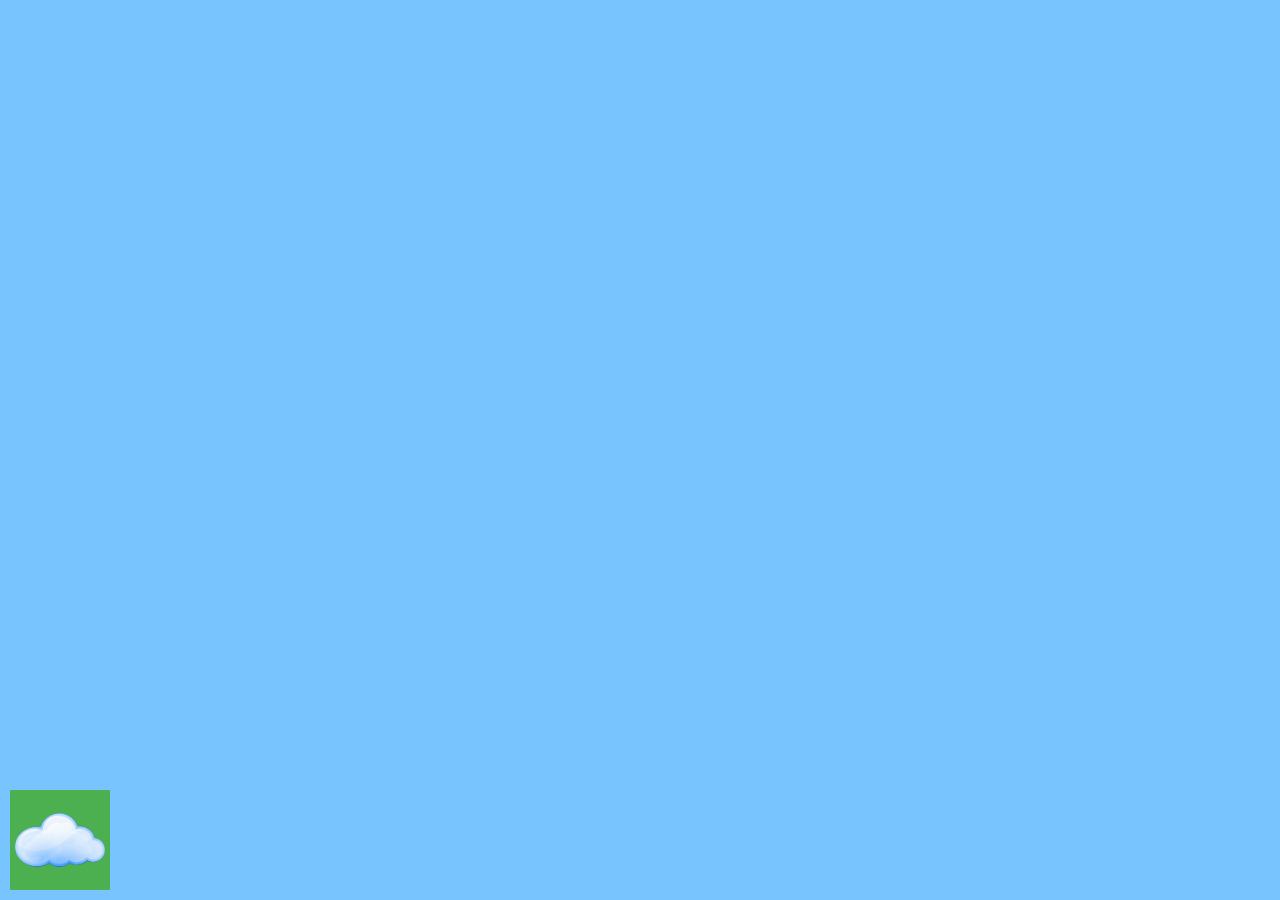
==== Project/project.html @ 0e156fa9 "Update 2" ====
<!DOCTYPE html>
<html lang="en">
<head>
    <meta charset="UTF-8">
    <meta name="viewport" content="width=device-width, initial-scale=1.0">
    <title>weather app</title>
    <link rel="stylesheet" href="project.css">
      <script src="https://code.jquery.com/jquery-3.7.1.min.js"></script>
    <script src="project.js" defer></script>
</head>
<body>
  <circle id="Clouds">
    <button id="CloudButton"><img id="CloudButtonIcon" src="cloud-icon.png"></img></button>
</body>
</html>
---- Project/project.css ----
body {
    background-color: #77c4ff;
}
#Clouds {
    right: 10px;
    top: 40px;
    border-radius: 50%;
    color:white;
    z-index: 999;
}
#CloudButton {
    padding :0px;
    left : 10px;
    position: absolute;
    width: 100px;
    height: 100px;
    background-color: #4CAF50;
    border: none;
    bottom: 10px;
}
#CloudButtonIcon {
    padding :0px;
    position: absolute;
    width: 90px;
    height: 90px;
    border: none;
    bottom:5px;
    left:5px;
}
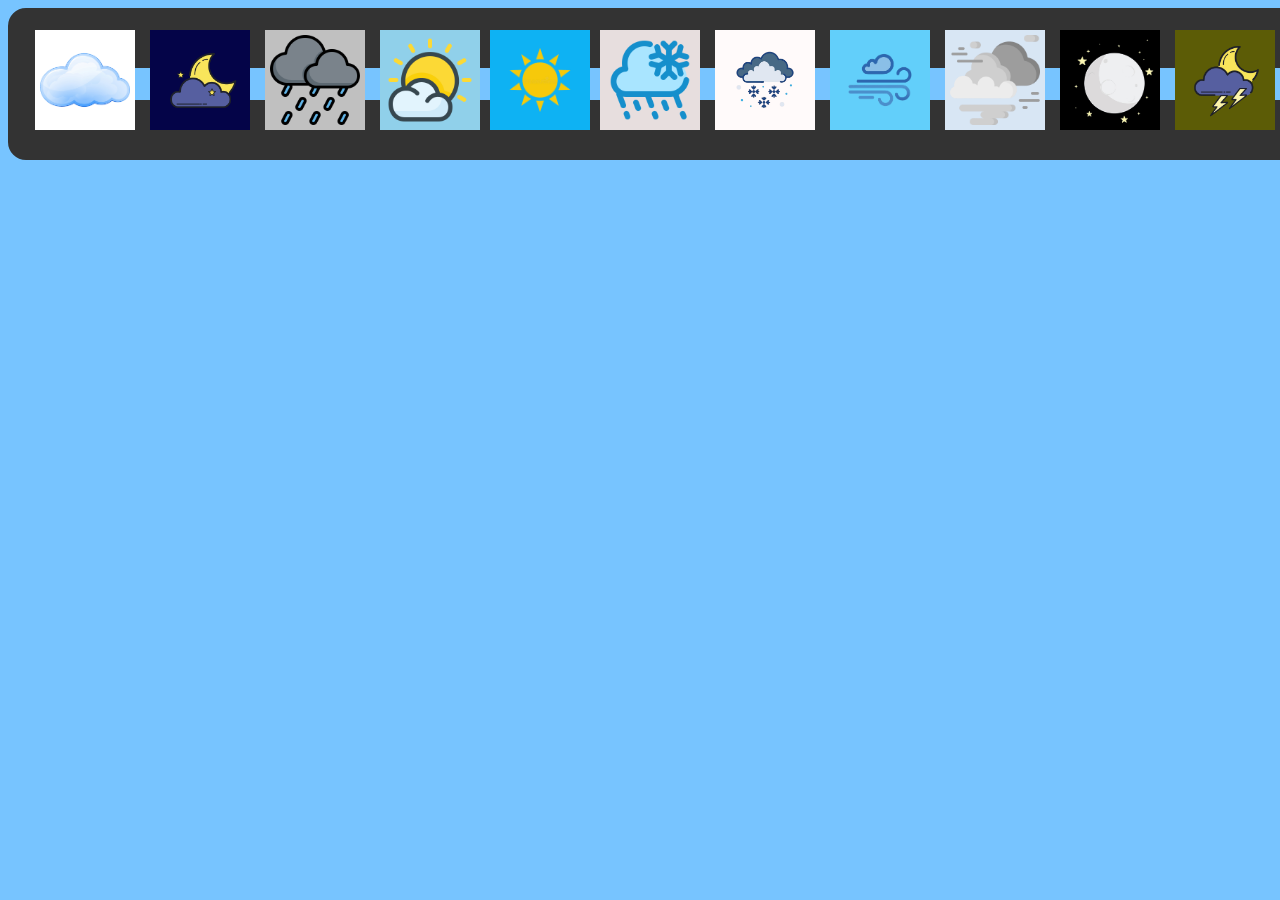
==== commit e7905db5: "Weather icons added" ====
--- a/Project/project.html
+++ b/Project/project.html
@@ -9,7 +9,45 @@
     <script src="project.js" defer></script>
 </head>
 <body>
+
+  <div class="Weather-Panel">
+
   <circle id="Clouds">
-    <button id="CloudButton"><img id="CloudButtonIcon" src="cloud-icon.png"></img></button>
+    <button id="CloudButton"><img id="CloudButtonIcon" src="icons/cloud-icon.png"></img></button>
+  
+  <circle id="CloudyNight">
+    <button id="CloudyNightButton"><img id="CloudyNightIcon" src="icons/cloudynight.png"></img></button>
+ 
+  <circle id="RainyAfternoon">
+    <button id="HeavyRainButton"><img id="HeavyRainIcon" src="icons/heavyrain.png"></ing></button>
+
+  <circle id="PartlyCloudy">
+    <button id="PartlyCloudyButton"><img id="PartlyCloudyIcon" src="icons/partlycloudy.png"></img></button>
+    
+  <circle id="Sunny">
+    <button id="SunnyButton"><img id="SunnyIcon" src="icons/sunny.png"></img></button>
+   
+  <circle id="RoughHail">
+    <button id="RoughHailButton"><img id="RoughHailIcon" src="icons/roughhail.png"></img></button>
+
+  <circle id="SnowDay">
+    <button id="SnowDayButton"><img id="SnowDayIcon" src="icons/snowday.png"></img></button>
+  
+  <circle id="Windy">
+    <button id="WindyButton"><img id="WindyIcon" src="icons/windy.png"></img></button>
+
+  <circle id="Foggy">
+    <button id="FoggyButton"><img id="FoggyIcon" src="icons/foggy.png"></img></button>
+  
+  <circle id="ClearNight">
+    <button id="ClearNightButton"><img id="ClearNightIcon" src="icons/clearnight.png"></img></button>
+  
+  <circle id="StormyNight">
+    <button id="StormyNightButton"><img id="StormyNightIcon" src="icons/stormynight.png"></img></button>
+
+  <circle id="StormyDay">
+    <button id="StormyDayButton"><img id="StormyDayIcon" src="icons/stormyday.png"></img></button>
+    
+  </div>
 </body>
 </html>
--- a/Project/project.css
+++ b/Project/project.css
@@ -1,6 +1,17 @@
 body {
     background-color: #77c4ff;
 }
+
+.Weather-Panel {
+    display: flex;
+    gap: 12px;
+    padding: 16px;
+    border: 60px solid #333;
+    border-radius: 18px;
+    width: 100%;
+
+}
+
 #Clouds {
     right: 10px;
     top: 40px;
@@ -9,12 +20,13 @@
     z-index: 999;
 }
 #CloudButton {
-    padding :0px;
-    left : 10px;
-    position: absolute;
-    width: 100px;
-    height: 100px;
-    background-color: #4CAF50;
+    padding: 0px;
+    left: 35px;
+    top: 30px;
+    position: absolute;
+    width: 100px;
+    height: 100px;
+    background-color: rgb(255, 255, 255);
     border: none;
     bottom: 10px;
 }
@@ -26,4 +38,310 @@
     border: none;
     bottom:5px;
     left:5px;
+}
+#CloudyNight {
+    right: 10px;
+    top: 40px;
+    border-radius: 50%;
+    color:white;
+    z-index: 999;
+}
+#CloudyNightButton {
+    padding: 0px;
+    left: 150px;
+    top: 30px;
+    position: absolute;
+    width: 100px;
+    height: 100px;
+    background-color: rgb(4, 4, 72);
+    border: none;
+    bottom: 10px;
+}
+#CloudyNightIcon {
+    padding :0px;
+    position: absolute;
+    width: 90px;
+    height: 90px;
+    border: none;
+    bottom:5px;
+    left:5px;
+}
+#RainyAfternoon {
+    right: 10px;
+    top: 40px;
+    border-radius: 50%;
+    color:white;
+    z-index: 999;
+}
+#HeavyRainButton {
+    padding: 0px;
+    left: 265px;
+    top: 30px;
+    position: absolute;
+    width: 100px;
+    height: 100px;
+    background-color: silver;
+    border: none;
+    bottom: 10px;
+}
+#HeavyRainIcon {
+    padding :0px;
+    position: absolute;
+    width: 90px;
+    height: 90px;
+    border: none;
+    bottom:5px;
+    left:5px;
+}
+
+#PartlyCloudy {
+    right: 10px;
+    top: 40px;
+    border-radius: 50%;
+    color:white;
+    z-index: 999;
+}
+#PartlyCloudyButton {
+    padding: 0px;
+    left: 380px;
+    top: 30px;
+    position: absolute;
+    width: 100px;
+    height: 100px;
+    background-color: rgb(144, 208, 234);
+    border: none;
+    bottom: 10px;
+}
+#PartlyCloudyIcon {
+    padding :0px;
+    position: absolute;
+    width: 90px;
+    height: 90px;
+    border: none;
+    bottom:5px;
+    left:5px;
+}
+
+#Sunny {
+    right: 10px;
+    top: 40px;
+    border-radius: 50%;
+    color:white;
+    z-index: 999;
+}
+#SunnyButton {
+    padding: 0px;
+    left: 490px;
+    top: 30px;
+    position: absolute;
+    width: 100px;
+    height: 100px;
+    background-color: rgb(14, 178, 243);
+    border: none;
+    bottom: 10px;
+}
+#SunnyIcon {
+    padding :0px;
+    position: absolute;
+    width: 90px;
+    height: 90px;
+    border: none;
+    bottom:5px;
+    left:5px;
+}
+
+#RoughHail {
+    right: 10px;
+    top: 40px;
+    border-radius: 50%;
+    color:white;
+    z-index: 999;
+}
+#RoughHailButton {
+    padding: 0px;
+    left: 600px;
+    top: 30px;
+    position: absolute;
+    width: 100px;
+    height: 100px;
+    background-color: rgb(231, 222, 222);
+    border: none;
+    bottom: 10px;
+}
+#RoughHailIcon {
+    padding :0px;
+    position: absolute;
+    width: 90px;
+    height: 90px;
+    border: none;
+    bottom:5px;
+    left:5px;
+}
+
+#SnowDay {
+    right: 10px;
+    top: 40px;
+    border-radius: 50%;
+    color:white;
+    z-index: 999;
+}
+#SnowDayButton {
+    padding: 0px;
+    left: 715px;
+    top: 30px;
+    position: absolute;
+    width: 100px;
+    height: 100px;
+    background-color: snow;
+    border: none;
+    bottom: 10px;
+}
+#SnowDayIcon {
+    padding :0px;
+    position: absolute;
+    width: 90px;
+    height: 90px;
+    border: none;
+    bottom:5px;
+    left:5px;
+}
+
+#Windy {
+    right: 10px;
+    top: 40px;
+    border-radius: 50%;
+    color:white;
+    z-index: 999;
+}
+#WindyButton {
+    padding: 0px;
+    left: 830px;
+    top: 30px;
+    position: absolute;
+    width: 100px;
+    height: 100px;
+    background-color: rgb(98, 207, 250);
+    border: none;
+    bottom: 10px;
+}
+#WindyIcon {
+    padding :0px;
+    position: absolute;
+    width: 90px;
+    height: 90px;
+    border: none;
+    bottom:5px;
+    left:5px;
+}
+
+#Foggy {
+    right: 10px;
+    top: 40px;
+    border-radius: 50%;
+    color:white;
+    z-index: 999;
+}
+#FoggyButton {
+    padding: 0px;
+    left: 945px;
+    top: 30px;
+    position: absolute;
+    width: 100px;
+    height: 100px;
+    background-color: rgb(216, 230, 244);
+    border: none;
+    bottom: 10px;
+}
+#FoggyIcon {
+    padding :0px;
+    position: absolute;
+    width: 90px;
+    height: 90px;
+    border: none;
+    bottom:5px;
+    left:5px;
+}
+
+#ClearNight {
+    right: 10px;
+    top: 40px;
+    border-radius: 50%;
+    color:white;
+    z-index: 999;
+}
+#ClearNightButton {
+    padding: 0px;
+    left: 1060px;
+    top: 30px;
+    position: absolute;
+    width: 100px;
+    height: 100px;
+    background-color: black;
+    border: none;
+    bottom: 10px;
+}
+#ClearNightIcon {
+    padding :0px;
+    position: absolute;
+    width: 90px;
+    height: 90px;
+    border: none;
+    bottom:5px;
+    left:5px;
+}
+
+#StormyNight {
+    right: 10px;
+    top: 40px;
+    border-radius: 50%;
+    color:white;
+    z-index: 999;
+}
+#StormyNightButton {
+    padding: 0px;
+    left: 1175px;
+    top: 30px;
+    position: absolute;
+    width: 100px;
+    height: 100px;
+    background-color: rgb(92, 92, 6);
+    border: none;
+    bottom: 10px;
+}
+#StormyNightIcon {
+    padding :0px;
+    position: absolute;
+    width: 90px;
+    height: 90px;
+    border: none;
+    bottom:5px;
+    left:5px;
+}
+
+#StormyDay {
+    right: 10px;
+    top: 40px;
+    border-radius: 50%;
+    color:white;
+    z-index: 999;
+}
+#StormyDayButton {
+    padding: 0px;
+    left: 1290px;
+    top: 30px;
+    position: absolute;
+    width: 100px;
+    height: 100px;
+    background-color: rgb(183, 183, 96);
+    border: none;
+    bottom: 10px;
+}
+#StormyDayIcon {
+    padding :0px;
+    position: absolute;
+    width: 90px;
+    height: 90px;
+    border: none;
+    bottom:5px;
+    left:5px;
 }
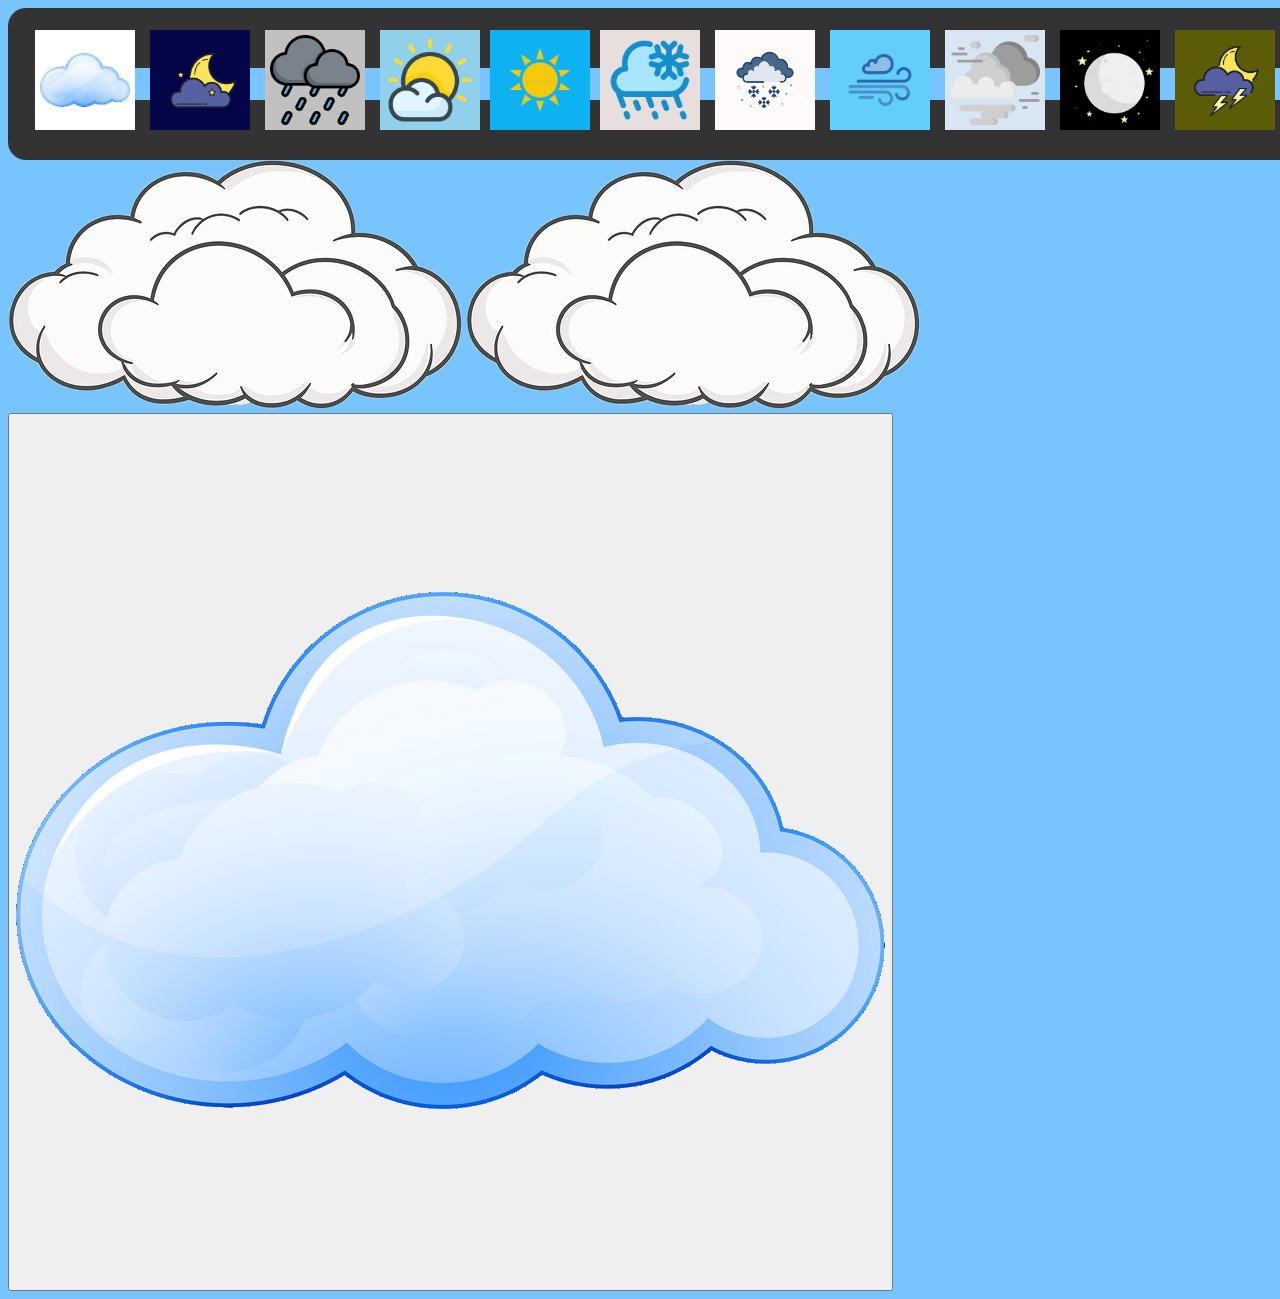
==== commit 47fb9741: "Merge branch 'main' of https://github.com/Kylored8/project" ====
--- a/Project/project.html
+++ b/Project/project.html
@@ -49,5 +49,8 @@
     <button id="StormyDayButton"><img id="StormyDayIcon" src="icons/stormyday.png"></img></button>
     
   </div>
+  <img id="cloud1" src="cloud.png">
+    <img id="cloud2" src="cloud.png">
+    <button id="CloudButton"><img id="CloudButtonIcon" src="cloud-icon.png"></img></button>
 </body>
 </html>
--- a/Project/project.css
+++ b/Project/project.css
@@ -18,6 +18,29 @@
     border-radius: 50%;
     color:white;
     z-index: 999;
+#cloud1.hidden {
+       display:none;
+}
+#cloud2.hidden {
+       display:none;
+}
+#cloud1 {
+
+    position: absolute;
+    width: 1000px;
+    height: auto;
+   top: -150px;
+   right: 45%;
+   z-index: 1;
+}
+#cloud2 {
+
+    position: absolute;
+    width: 1000px;
+    height: auto;
+   top: -150px;
+   left: 40%;
+z-index: 0;
 }
 #CloudButton {
     padding: 0px;
@@ -29,6 +52,7 @@
     background-color: rgb(255, 255, 255);
     border: none;
     bottom: 10px;
+    cursor: pointer;
 }
 #CloudButtonIcon {
     padding :0px;
@@ -344,4 +368,7 @@
     border: none;
     bottom:5px;
     left:5px;
+}
+#CloudButton.active {
+    background-color: rgb(150, 43, 43);
 }
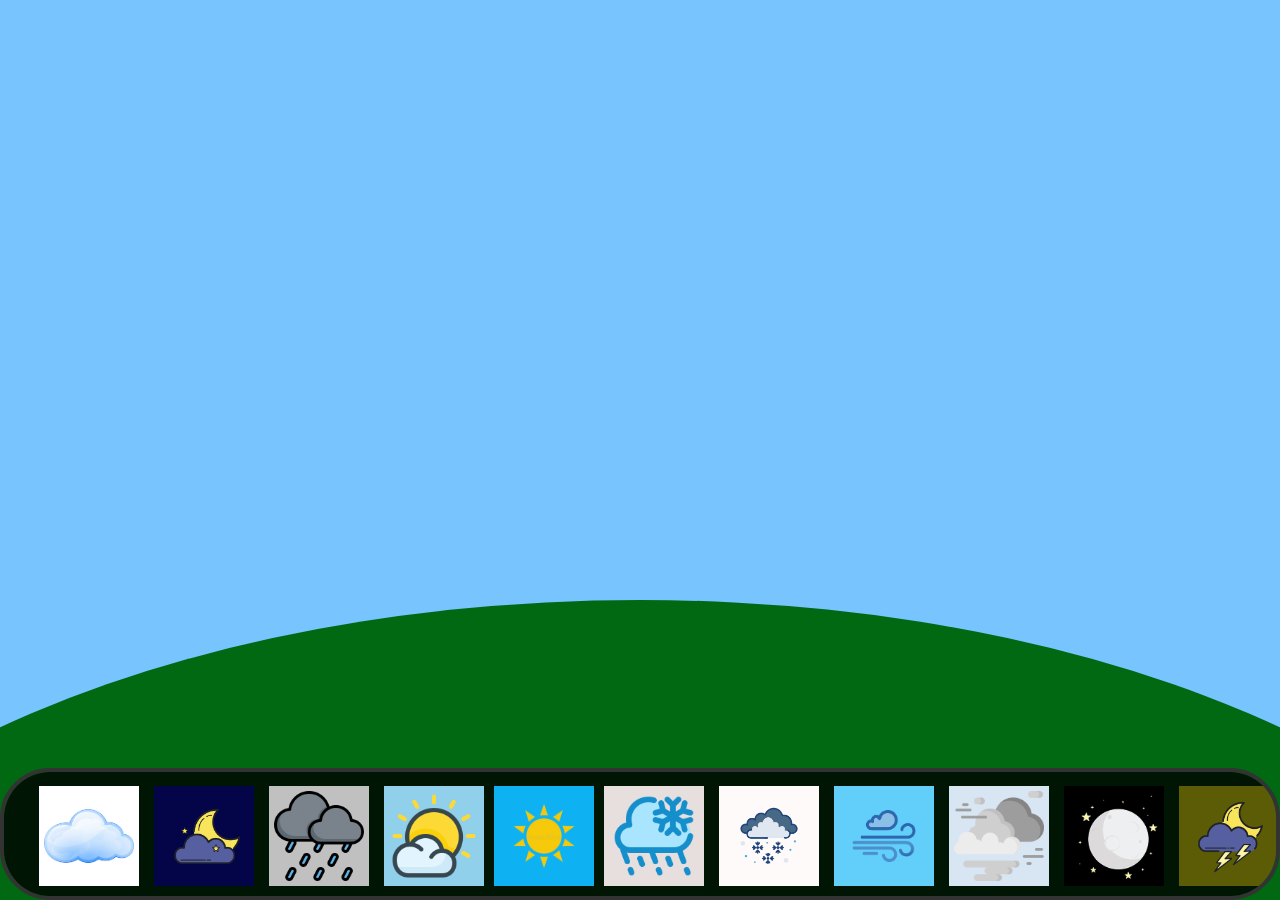
==== commit d797eef4: "weather and ground" ====
--- a/Project/project.html
+++ b/Project/project.html
@@ -12,45 +12,37 @@
 
   <div class="Weather-Panel">
 
-  <circle id="Clouds">
     <button id="CloudButton"><img id="CloudButtonIcon" src="icons/cloud-icon.png"></img></button>
   
-  <circle id="CloudyNight">
     <button id="CloudyNightButton"><img id="CloudyNightIcon" src="icons/cloudynight.png"></img></button>
  
-  <circle id="RainyAfternoon">
     <button id="HeavyRainButton"><img id="HeavyRainIcon" src="icons/heavyrain.png"></ing></button>
 
-  <circle id="PartlyCloudy">
     <button id="PartlyCloudyButton"><img id="PartlyCloudyIcon" src="icons/partlycloudy.png"></img></button>
     
-  <circle id="Sunny">
     <button id="SunnyButton"><img id="SunnyIcon" src="icons/sunny.png"></img></button>
    
-  <circle id="RoughHail">
     <button id="RoughHailButton"><img id="RoughHailIcon" src="icons/roughhail.png"></img></button>
 
-  <circle id="SnowDay">
     <button id="SnowDayButton"><img id="SnowDayIcon" src="icons/snowday.png"></img></button>
   
-  <circle id="Windy">
     <button id="WindyButton"><img id="WindyIcon" src="icons/windy.png"></img></button>
 
-  <circle id="Foggy">
     <button id="FoggyButton"><img id="FoggyIcon" src="icons/foggy.png"></img></button>
   
-  <circle id="ClearNight">
     <button id="ClearNightButton"><img id="ClearNightIcon" src="icons/clearnight.png"></img></button>
   
-  <circle id="StormyNight">
+
     <button id="StormyNightButton"><img id="StormyNightIcon" src="icons/stormynight.png"></img></button>
 
-  <circle id="StormyDay">
     <button id="StormyDayButton"><img id="StormyDayIcon" src="icons/stormyday.png"></img></button>
     
-  </div>
-  <img id="cloud1" src="cloud.png">
+  
+ 
+   
+    </div>
+     <img id="cloud1" src="cloud.png">
     <img id="cloud2" src="cloud.png">
-    <button id="CloudButton"><img id="CloudButtonIcon" src="cloud-icon.png"></img></button>
+    <div class="ground"></div>
 </body>
 </html>
--- a/Project/project.css
+++ b/Project/project.css
@@ -3,21 +3,21 @@
 }
 
 .Weather-Panel {
-    display: flex;
+    position: fixed;
+    left: 0;
+    bottom: 0;
     gap: 12px;
     padding: 16px;
-    border: 60px solid #333;
-    border-radius: 18px;
+    box-sizing: border-box;
+    height: 132px;
+    border: 4px solid #333;
+    border-radius: 50px;
     width: 100%;
-
-}
-
-#Clouds {
-    right: 10px;
-    top: 40px;
-    border-radius: 50%;
-    color:white;
-    z-index: 999;
+    overflow-x: auto;
+    background-color: rgba(0, 0, 0, 0.8);
+}
+
+
 #cloud1.hidden {
        display:none;
 }
@@ -29,7 +29,7 @@
     position: absolute;
     width: 1000px;
     height: auto;
-   top: -150px;
+   top: -170px;
    right: 45%;
    z-index: 1;
 }
@@ -38,20 +38,19 @@
     position: absolute;
     width: 1000px;
     height: auto;
-   top: -150px;
+   top: -170px;
    left: 40%;
 z-index: 0;
 }
 #CloudButton {
     padding: 0px;
     left: 35px;
-    top: 30px;
+    bottom: 10px;
     position: absolute;
     width: 100px;
     height: 100px;
     background-color: rgb(255, 255, 255);
     border: none;
-    bottom: 10px;
     cursor: pointer;
 }
 #CloudButtonIcon {
@@ -65,7 +64,7 @@
 }
 #CloudyNight {
     right: 10px;
-    top: 40px;
+    bottom: 40px;
     border-radius: 50%;
     color:white;
     z-index: 999;
@@ -73,7 +72,7 @@
 #CloudyNightButton {
     padding: 0px;
     left: 150px;
-    top: 30px;
+    bottom: 30px;
     position: absolute;
     width: 100px;
     height: 100px;
@@ -92,7 +91,7 @@
 }
 #RainyAfternoon {
     right: 10px;
-    top: 40px;
+    bottom: 40px;
     border-radius: 50%;
     color:white;
     z-index: 999;
@@ -100,7 +99,7 @@
 #HeavyRainButton {
     padding: 0px;
     left: 265px;
-    top: 30px;
+    bottom: 30px;
     position: absolute;
     width: 100px;
     height: 100px;
@@ -120,7 +119,7 @@
 
 #PartlyCloudy {
     right: 10px;
-    top: 40px;
+    bottom: 40px;
     border-radius: 50%;
     color:white;
     z-index: 999;
@@ -128,7 +127,7 @@
 #PartlyCloudyButton {
     padding: 0px;
     left: 380px;
-    top: 30px;
+    bottom: 30px;
     position: absolute;
     width: 100px;
     height: 100px;
@@ -148,7 +147,7 @@
 
 #Sunny {
     right: 10px;
-    top: 40px;
+    bottom: 40px;
     border-radius: 50%;
     color:white;
     z-index: 999;
@@ -156,7 +155,7 @@
 #SunnyButton {
     padding: 0px;
     left: 490px;
-    top: 30px;
+    bottom: 30px;
     position: absolute;
     width: 100px;
     height: 100px;
@@ -176,7 +175,7 @@
 
 #RoughHail {
     right: 10px;
-    top: 40px;
+    bottom: 40px;
     border-radius: 50%;
     color:white;
     z-index: 999;
@@ -184,7 +183,7 @@
 #RoughHailButton {
     padding: 0px;
     left: 600px;
-    top: 30px;
+    bottom: 30px;
     position: absolute;
     width: 100px;
     height: 100px;
@@ -204,7 +203,7 @@
 
 #SnowDay {
     right: 10px;
-    top: 40px;
+    bottom: 40px;
     border-radius: 50%;
     color:white;
     z-index: 999;
@@ -212,7 +211,7 @@
 #SnowDayButton {
     padding: 0px;
     left: 715px;
-    top: 30px;
+    bottom: 30px;
     position: absolute;
     width: 100px;
     height: 100px;
@@ -232,7 +231,7 @@
 
 #Windy {
     right: 10px;
-    top: 40px;
+    bottom: 40px;
     border-radius: 50%;
     color:white;
     z-index: 999;
@@ -240,7 +239,7 @@
 #WindyButton {
     padding: 0px;
     left: 830px;
-    top: 30px;
+    bottom: 30px;
     position: absolute;
     width: 100px;
     height: 100px;
@@ -260,7 +259,7 @@
 
 #Foggy {
     right: 10px;
-    top: 40px;
+    bottom: 40px;
     border-radius: 50%;
     color:white;
     z-index: 999;
@@ -268,7 +267,7 @@
 #FoggyButton {
     padding: 0px;
     left: 945px;
-    top: 30px;
+    bottom: 30px;
     position: absolute;
     width: 100px;
     height: 100px;
@@ -288,7 +287,7 @@
 
 #ClearNight {
     right: 10px;
-    top: 40px;
+    bottom: 40px;
     border-radius: 50%;
     color:white;
     z-index: 999;
@@ -296,7 +295,7 @@
 #ClearNightButton {
     padding: 0px;
     left: 1060px;
-    top: 30px;
+    bottom: 30px;
     position: absolute;
     width: 100px;
     height: 100px;
@@ -316,7 +315,7 @@
 
 #StormyNight {
     right: 10px;
-    top: 40px;
+    bottom: 40px;
     border-radius: 50%;
     color:white;
     z-index: 999;
@@ -324,7 +323,7 @@
 #StormyNightButton {
     padding: 0px;
     left: 1175px;
-    top: 30px;
+    bottom: 30px;
     position: absolute;
     width: 100px;
     height: 100px;
@@ -344,7 +343,7 @@
 
 #StormyDay {
     right: 10px;
-    top: 40px;
+    bottom: 40px;
     border-radius: 50%;
     color:white;
     z-index: 999;
@@ -352,7 +351,7 @@
 #StormyDayButton {
     padding: 0px;
     left: 1290px;
-    top: 30px;
+    bottom: 30px;
     position: absolute;
     width: 100px;
     height: 100px;
@@ -370,5 +369,15 @@
     left:5px;
 }
 #CloudButton.active {
-    background-color: rgb(150, 43, 43);
-}+background-color: rgb(150, 43, 43);
+}
+.ground {
+    position: fixed;
+    bottom: -700px;
+    right: -25%;
+    width: 150%;
+    height: 1000px;
+    background-color: #006912;
+    border-radius: 50%;
+    z-index: -1;
+  }
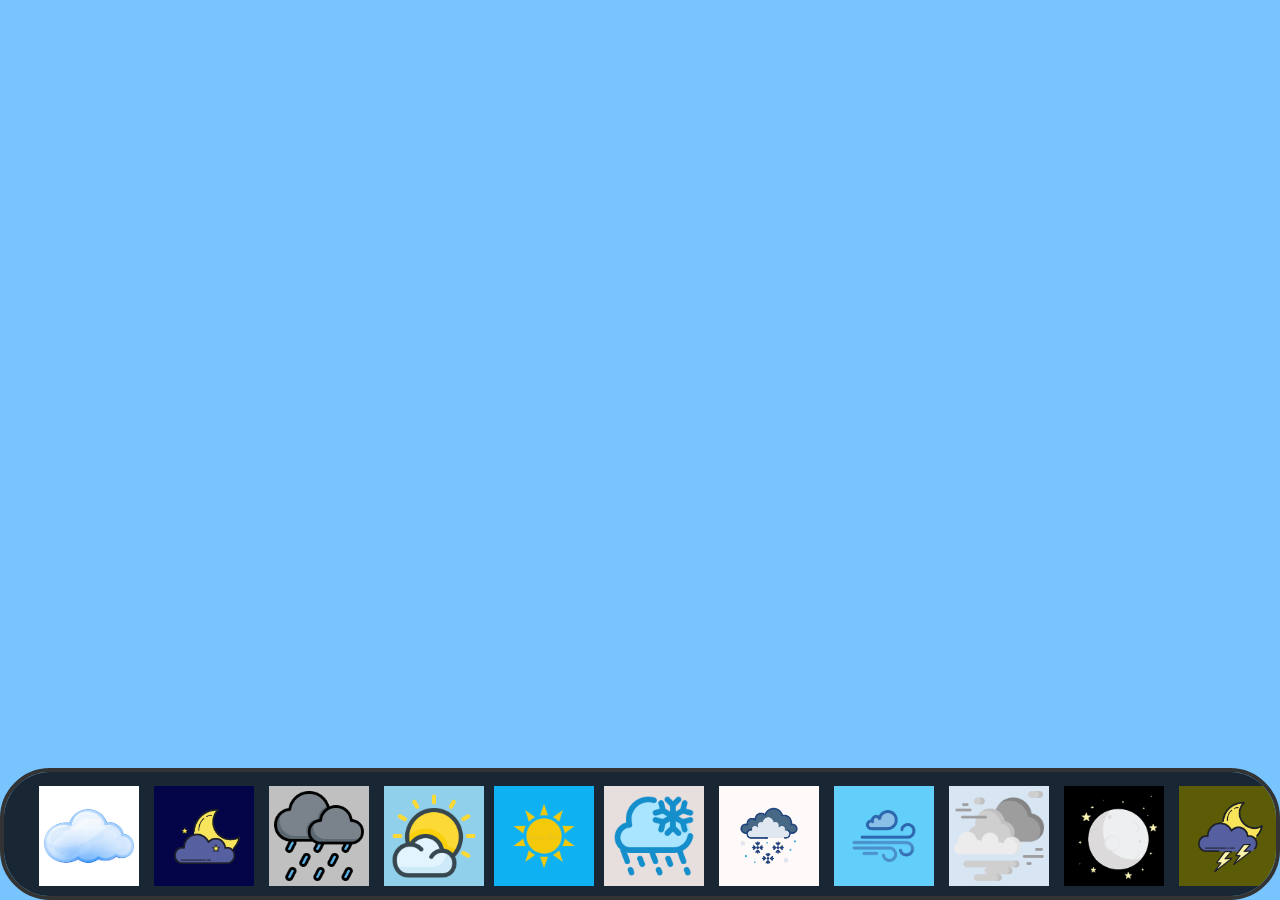
==== commit a416b99c: "Update project.html" ====
--- a/Project/project.html
+++ b/Project/project.html
@@ -3,7 +3,7 @@
 <head>
     <meta charset="UTF-8">
     <meta name="viewport" content="width=device-width, initial-scale=1.0">
-    <title>weather app</title>
+    <title>Weather App</title>
     <link rel="stylesheet" href="project.css">
       <script src="https://code.jquery.com/jquery-3.7.1.min.js"></script>
     <script src="project.js" defer></script>
@@ -12,37 +12,42 @@
 
   <div class="Weather-Panel">
 
+  <circle id="Clouds">
     <button id="CloudButton"><img id="CloudButtonIcon" src="icons/cloud-icon.png"></img></button>
   
+  <circle id="CloudyNight">
     <button id="CloudyNightButton"><img id="CloudyNightIcon" src="icons/cloudynight.png"></img></button>
  
+  <circle id="RainyAfternoon">
     <button id="HeavyRainButton"><img id="HeavyRainIcon" src="icons/heavyrain.png"></ing></button>
 
+  <circle id="PartlyCloudy">
     <button id="PartlyCloudyButton"><img id="PartlyCloudyIcon" src="icons/partlycloudy.png"></img></button>
     
+  <circle id="Sunny">
     <button id="SunnyButton"><img id="SunnyIcon" src="icons/sunny.png"></img></button>
    
+  <circle id="RoughHail">
     <button id="RoughHailButton"><img id="RoughHailIcon" src="icons/roughhail.png"></img></button>
 
+  <circle id="SnowDay">
     <button id="SnowDayButton"><img id="SnowDayIcon" src="icons/snowday.png"></img></button>
   
+  <circle id="Windy">
     <button id="WindyButton"><img id="WindyIcon" src="icons/windy.png"></img></button>
 
+  <circle id="Foggy">
     <button id="FoggyButton"><img id="FoggyIcon" src="icons/foggy.png"></img></button>
   
+  <circle id="ClearNight">
     <button id="ClearNightButton"><img id="ClearNightIcon" src="icons/clearnight.png"></img></button>
   
-
+  <circle id="StormyNight">
     <button id="StormyNightButton"><img id="StormyNightIcon" src="icons/stormynight.png"></img></button>
 
+  <circle id="StormyDay">
     <button id="StormyDayButton"><img id="StormyDayIcon" src="icons/stormyday.png"></img></button>
-    
-  
- 
-   
-    </div>
-     <img id="cloud1" src="cloud.png">
-    <img id="cloud2" src="cloud.png">
-    <div class="ground"></div>
+
+  </div>
 </body>
 </html>
